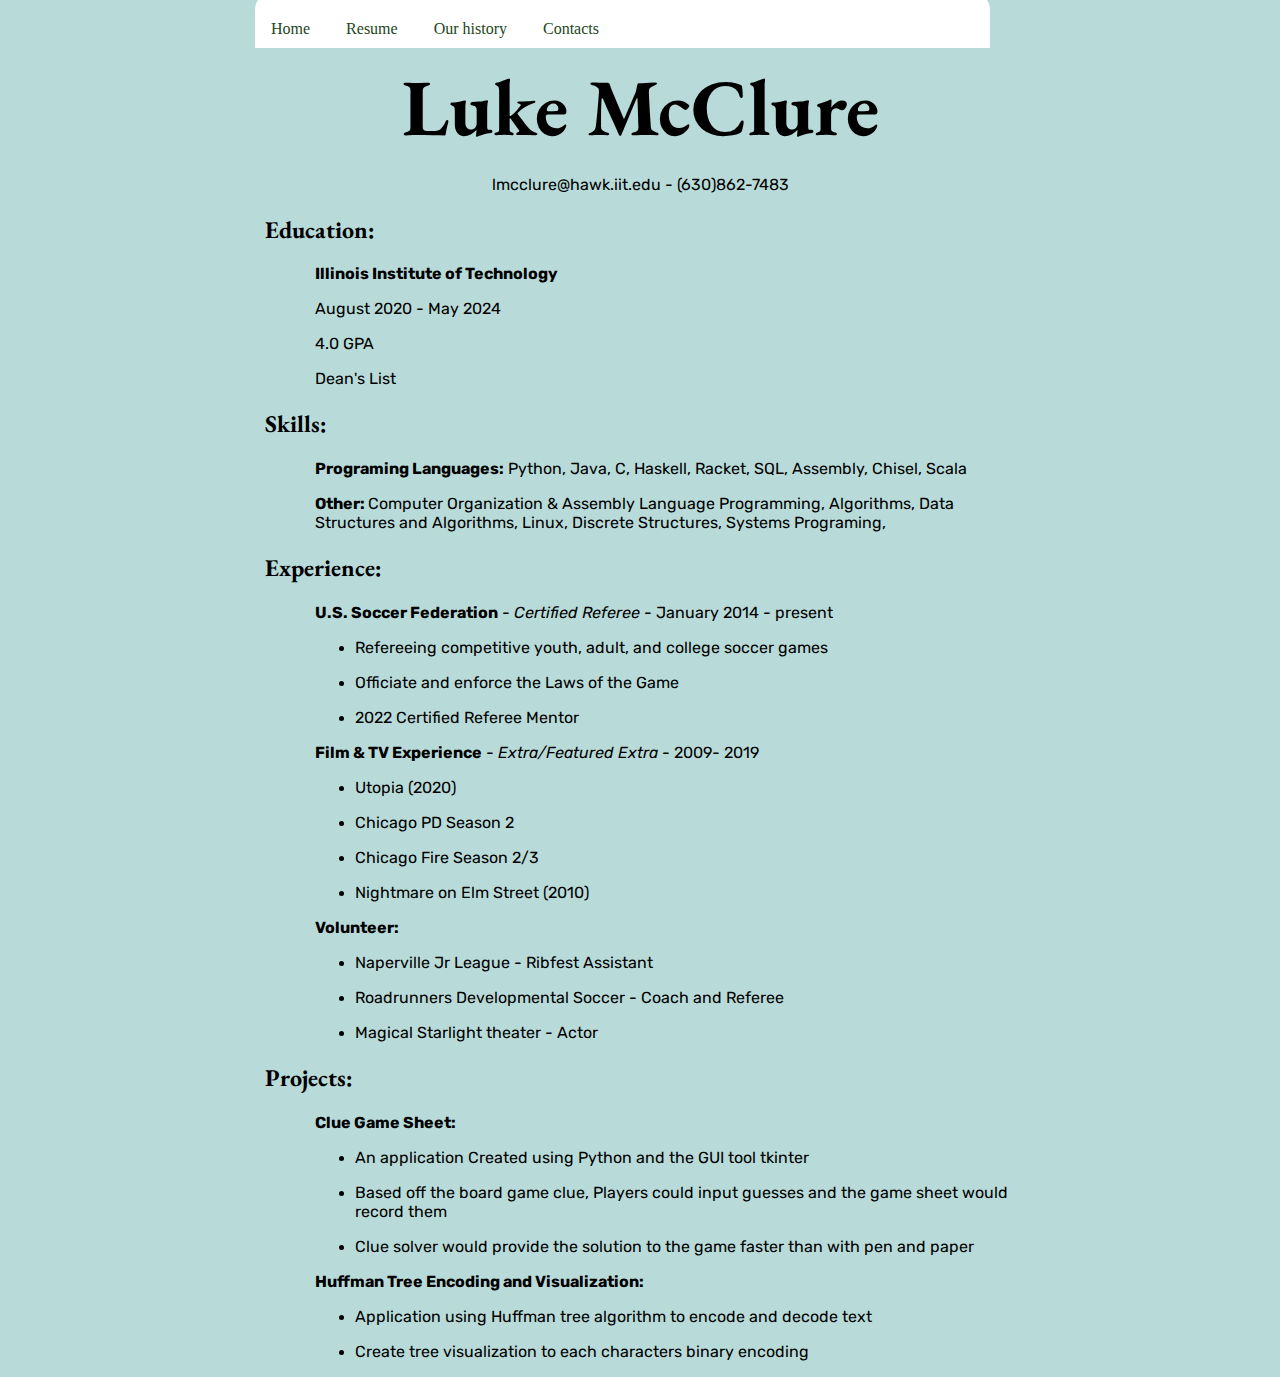
==== resume.html @ 2f797f87 "draft" ====
<!DOCTYPE html>

<html lang="en">
<head>
  <meta charset="utf-8">
  <title>Luke McClure</title>
  <link rel="stylesheet" type="text/css" href="resume.css">
<!-- <link rel="preconnect" href="https://fonts.googleapis.com">
<link rel="preconnect" href="https://fonts.gstatic.com" crossorigin> -->
<link href="https://fonts.googleapis.com/css2?family=EB+Garamond&display=swap" rel="stylesheet">
<link href="https://fonts.googleapis.com/css2?family=Rubik:wght@300&display=swap" rel="stylesheet">
	

</head>

<body>
<header>
<nav>
	<div id="nav_background">
	<ul>
		<li class="active"> <a href="index.html">Home</a></li>
		<li><a href="resume.html">Resume</a></li>
		<li><a href="./">Our history</a></li>
		<li><a href="./">Contacts</a></li>
	</ul>
	</div>	
</nav>
</header>
	<main>
		<section class = header >
			
		<div id= centered> 
			<h1>Luke McClure</h1> 
			<p>lmcclure@hawk.iit.edu - (630)862-7483</p>
			</div id= centered>
			
		</section class = header >	
		
		<section class = education >
		<h2> Education: </h2>
		
		<div id	= tab>
		<p> <strong>Illinois Institute of Technology</strong>  </p> 
		<p> August 2020 - May 2024</p>
		<p>4.0 GPA </p>
		<p>Dean's List</p>
		</div id	= tab>
		</section class = education >
		
		<section class = Skills >
		<h2> Skills: </h2>
		<div id	= tab>
		<p> <strong>Programing Languages:</strong> Python, Java, C, Haskell, Racket, SQL, Assembly, Chisel, Scala<p> 
		<p> <strong>Other: </strong> Computer Organization & Assembly Language Programming, Algorithms, Data Structures and Algorithms, Linux, Discrete Structures, Systems Programing,<p> 
		</div id	= tab>
		</section class = Skills >
		
		<section class = Experience >
		<h2>Experience:</h2>
			<section class = ExperienceTab >
				<p> <strong>U.S. Soccer Federation</strong> - <em>Certified Referee</em> - January 2014 - present<p> 
				<ul>
					<li><p>	Refereeing competitive youth, adult, and college soccer games</p></li>
					<li><p>	Officiate and enforce the Laws of the Game</p></li>
					<li><p>2022 Certified Referee Mentor</p></li>
				<ul>
			</section class = ExperienceTab >
			
			<section class = ExperienceTab >
				<p> <strong>Film & TV Experience</strong> - <em>Extra/Featured Extra</em> - 2009- 2019<p> 
				<ul>
					<li><p>Utopia (2020)</p></li>
					<li><p>Chicago PD Season 2</p></li>
					<li><p>Chicago Fire Season 2/3</p></li>
					<li><p>Nightmare on Elm Street (2010)</p></li>
				<ul>
			</section class = ExperienceTab >
			
			<section class = ExperienceTab >
				<p> <strong>Volunteer:</strong> <p> 
				<ul>
					<li><p>Naperville Jr League - Ribfest Assistant</p></li>
					<li><p>Roadrunners Developmental Soccer - Coach and Referee</p></li>
					<li><p>Magical Starlight theater - Actor</p></li>
				<ul>
			</section class = ExperienceTab >
			
			
			
		</section class = Experience >
		
		
		<section class = Projects>
			
			<h2> Projects:</h2>
			<div id = tab>
			<p> <strong>Clue Game Sheet:</strong> <p>
			
			<ul>
			<li><p>An application Created using Python and the GUI tool tkinter </p></li>
			<li><p>Based off the board game clue, Players could input guesses and the game sheet would record them</p></li>
			<li><p>Clue solver would provide the solution to the game faster than with pen and paper</p></li>
			</ul>
			
			<p> <strong>Huffman Tree Encoding and Visualization:</strong> <p> 
			<ul>
			<li><p>Application using Huffman tree algorithm to encode and decode text</p></li>
			<li><p>Create tree visualization to each characters binary encoding</p></li>
			</ul>
			</div id = tab>
			
		</section class = Projects >
		
	</main>
</body>




</html>
---- resume.css ----
body {
	background-color: #B8DBD9;
	margin-left: auto;
	margin-right: auto;
	max-width: 750px;
	
}


body > main> section.sidebar > img{ /* picutre*/
	height : 200px;
	border-radius : 50px;
}

h1{
	font-family : 'EB Garamond';
	/*height: 200px;
	*/
	text-align:center;
	font-size: 500%;
	margin-bottom: 0px;
	
}
#centered > p{
	text-align:center;
	
}

h2{ /*h2*/
	font-family : 'EB Garamond';
	
	
	
}
p{
	font-family : 'Rubik';
}
section.mainpart{
	
height: 200px;
	
}

#centered{
	max-width: 500px;
    margin-left: auto;
    margin-right: auto;
}

#tab{
	margin-left:50px;
	
}
.ExperienceTab{
	margin-left:50px;
	
}


/*navigation*/

div#nav_background {
	background-color: white;
	height: 50px;
	width: 735px;
	position: absolute;
	margin-left: -10px;
	margin-top: -60px;
	z-index: -1; /*You need the z-index to put the div behind the nav*/
	border-radius: 15px;
}
nav ul {
  list-style: none;
	padding-left: 0px; 
	background-color: white;
	padding: 10px 0px 10px 0px;
}
nav ul li {
	display: inline;
}

nav a {
  color: #1e4620;
  text-decoration: none;
  padding: .5em 1em;
}
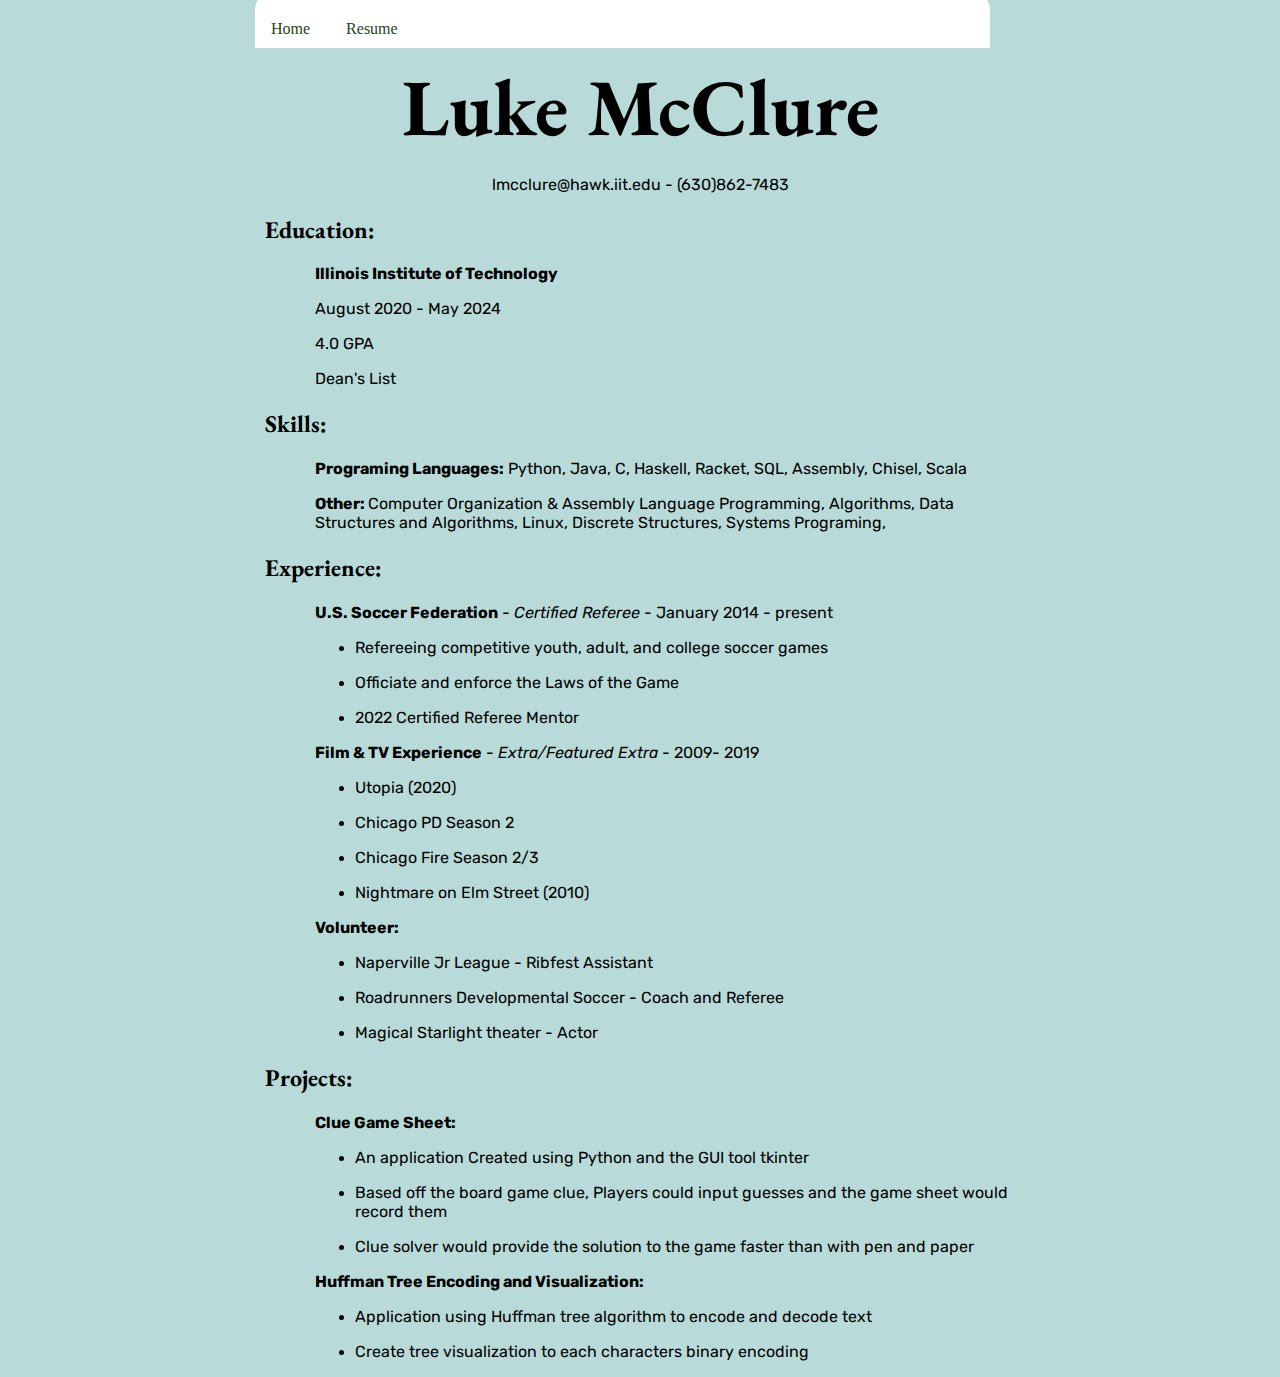
==== commit b825b5b7: "fixed jkyll" ====
--- a/resume.html
+++ b/resume.html
@@ -20,8 +20,7 @@
 	<ul>
 		<li class="active"> <a href="index.html">Home</a></li>
 		<li><a href="resume.html">Resume</a></li>
-		<li><a href="./">Our history</a></li>
-		<li><a href="./">Contacts</a></li>
+		
 	</ul>
 	</div>	
 </nav>
--- a/resume.css
+++ b/resume.css
@@ -77,6 +77,7 @@
 }
 nav ul li {
 	display: inline;
+	text-align: center;
 }
 
 nav a {
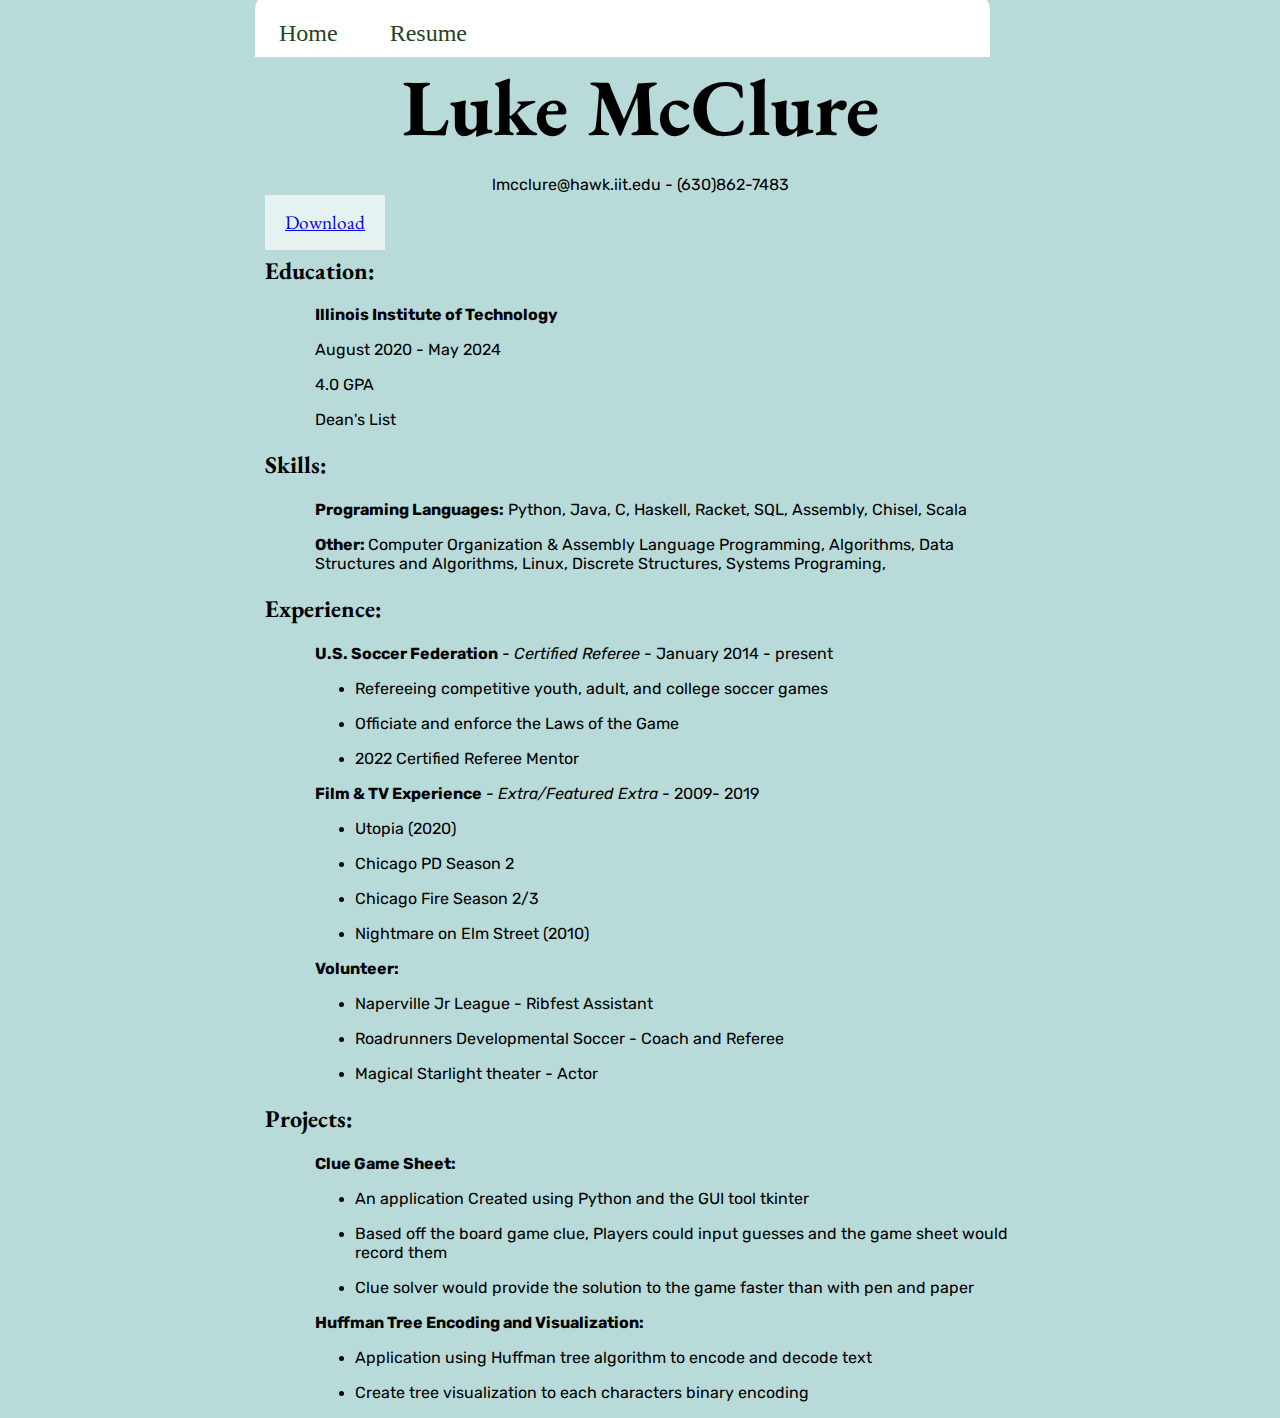
==== commit b4c3ce65: "final" ====
--- a/resume.html
+++ b/resume.html
@@ -31,9 +31,12 @@
 		<div id= centered> 
 			<h1>Luke McClure</h1> 
 			<p>lmcclure@hawk.iit.edu - (630)862-7483</p>
-			</div id= centered>
+			</div>
 			
-		</section class = header >	
+		</section >	
+		<section class = Download>
+			<a href = "McClureResume.pdf" target = "_blank">Download</a>
+		</section>
 		
 		<section class = education >
 		<h2> Education: </h2>
@@ -43,72 +46,72 @@
 		<p> August 2020 - May 2024</p>
 		<p>4.0 GPA </p>
 		<p>Dean's List</p>
-		</div id	= tab>
-		</section class = education >
+		</div >
+		</section >
 		
 		<section class = Skills >
 		<h2> Skills: </h2>
-		<div id	= tab>
+		<div id	= tab2>
 		<p> <strong>Programing Languages:</strong> Python, Java, C, Haskell, Racket, SQL, Assembly, Chisel, Scala<p> 
 		<p> <strong>Other: </strong> Computer Organization & Assembly Language Programming, Algorithms, Data Structures and Algorithms, Linux, Discrete Structures, Systems Programing,<p> 
-		</div id	= tab>
-		</section class = Skills >
+		</div >
+		</section>
 		
 		<section class = Experience >
 		<h2>Experience:</h2>
 			<section class = ExperienceTab >
-				<p> <strong>U.S. Soccer Federation</strong> - <em>Certified Referee</em> - January 2014 - present<p> 
+				<p> <strong>U.S. Soccer Federation</strong> - <em>Certified Referee</em> - January 2014 - present</p> 
 				<ul>
 					<li><p>	Refereeing competitive youth, adult, and college soccer games</p></li>
 					<li><p>	Officiate and enforce the Laws of the Game</p></li>
 					<li><p>2022 Certified Referee Mentor</p></li>
-				<ul>
-			</section class = ExperienceTab >
+				</ul>
+			</section>
 			
 			<section class = ExperienceTab >
-				<p> <strong>Film & TV Experience</strong> - <em>Extra/Featured Extra</em> - 2009- 2019<p> 
+				<p> <strong>Film & TV Experience</strong> - <em>Extra/Featured Extra</em> - 2009- 2019</p> 
 				<ul>
 					<li><p>Utopia (2020)</p></li>
 					<li><p>Chicago PD Season 2</p></li>
 					<li><p>Chicago Fire Season 2/3</p></li>
 					<li><p>Nightmare on Elm Street (2010)</p></li>
-				<ul>
-			</section class = ExperienceTab >
+				</ul>
+			</section >
 			
 			<section class = ExperienceTab >
-				<p> <strong>Volunteer:</strong> <p> 
+				<p> <strong>Volunteer:</strong> </p> 
 				<ul>
 					<li><p>Naperville Jr League - Ribfest Assistant</p></li>
 					<li><p>Roadrunners Developmental Soccer - Coach and Referee</p></li>
 					<li><p>Magical Starlight theater - Actor</p></li>
-				<ul>
-			</section class = ExperienceTab >
+				</ul>
+			</section>
 			
 			
 			
-		</section class = Experience >
+		</section>
 		
 		
 		<section class = Projects>
 			
 			<h2> Projects:</h2>
-			<div id = tab>
-			<p> <strong>Clue Game Sheet:</strong> <p>
-			
+			<div id = tab3>
+			<p> <strong>Clue Game Sheet:</strong> </p>			
 			<ul>
 			<li><p>An application Created using Python and the GUI tool tkinter </p></li>
 			<li><p>Based off the board game clue, Players could input guesses and the game sheet would record them</p></li>
 			<li><p>Clue solver would provide the solution to the game faster than with pen and paper</p></li>
 			</ul>
 			
-			<p> <strong>Huffman Tree Encoding and Visualization:</strong> <p> 
+			<p> <strong>Huffman Tree Encoding and Visualization:</strong> </p> 
 			<ul>
 			<li><p>Application using Huffman tree algorithm to encode and decode text</p></li>
 			<li><p>Create tree visualization to each characters binary encoding</p></li>
 			</ul>
-			</div id = tab>
+			</div >
 			
-		</section class = Projects >
+		</section  >
+		
 		
 	</main>
 </body>
--- a/resume.css
+++ b/resume.css
@@ -41,6 +41,15 @@
 	
 }
 
+body > main > section.Download > a {
+	padding: 15px 20px;
+	background-color: rgba(255, 255, 255, 0.63);
+	font-family : 'EB Garamond';
+	font-size: 120%;
+	
+}
+
+
 #centered{
 	max-width: 500px;
     margin-left: auto;
@@ -48,6 +57,14 @@
 }
 
 #tab{
+	margin-left:50px;
+	
+}
+#tab2{
+	margin-left:50px;
+	
+}
+#tab3{
 	margin-left:50px;
 	
 }
@@ -66,22 +83,24 @@
 	position: absolute;
 	margin-left: -10px;
 	margin-top: -60px;
-	z-index: -1; /*You need the z-index to put the div behind the nav*/
+	z-index: -1; 
 	border-radius: 15px;
 }
 nav ul {
-  list-style: none;
+  	list-style: none;
 	padding-left: 0px; 
 	background-color: white;
 	padding: 10px 0px 10px 0px;
 }
 nav ul li {
 	display: inline;
-	text-align: center;
+	
 }
 
 nav a {
   color: #1e4620;
   text-decoration: none;
+  
   padding: .5em 1em;
+  font-size: 150%
 }
